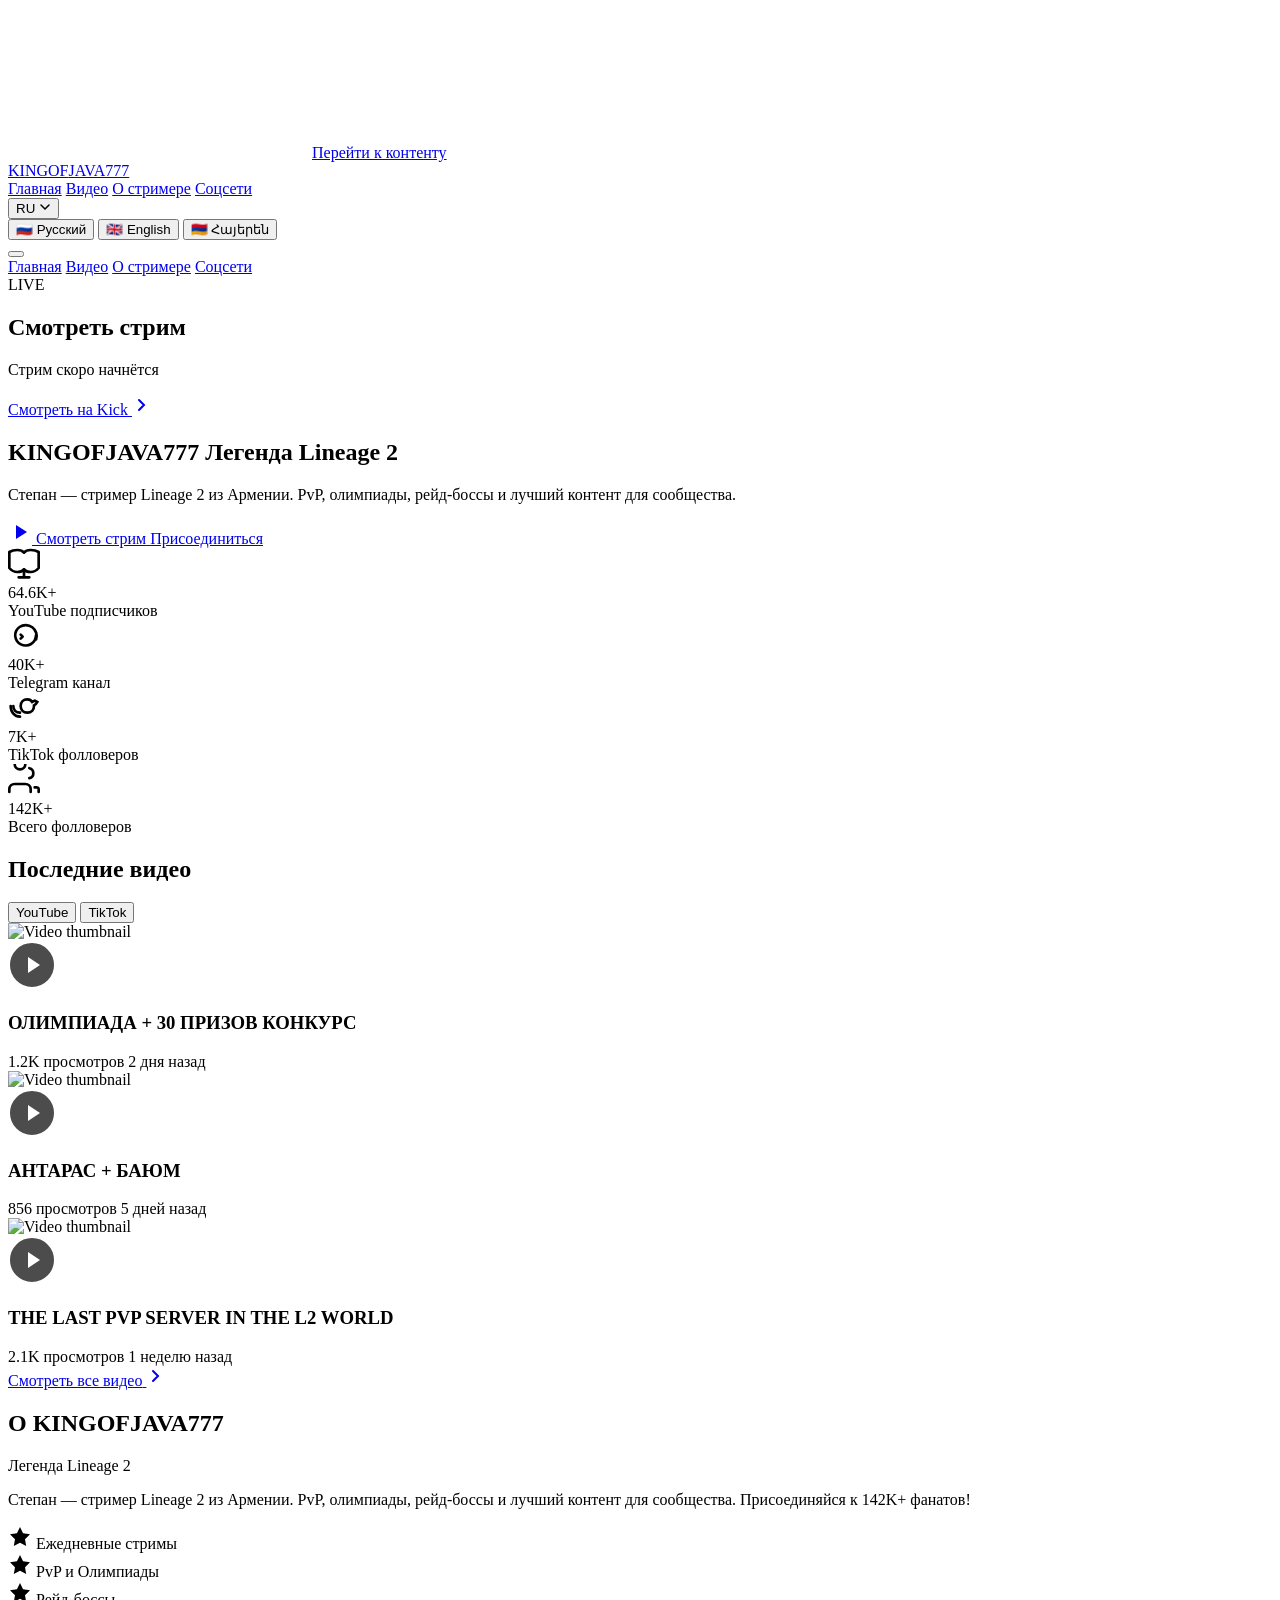
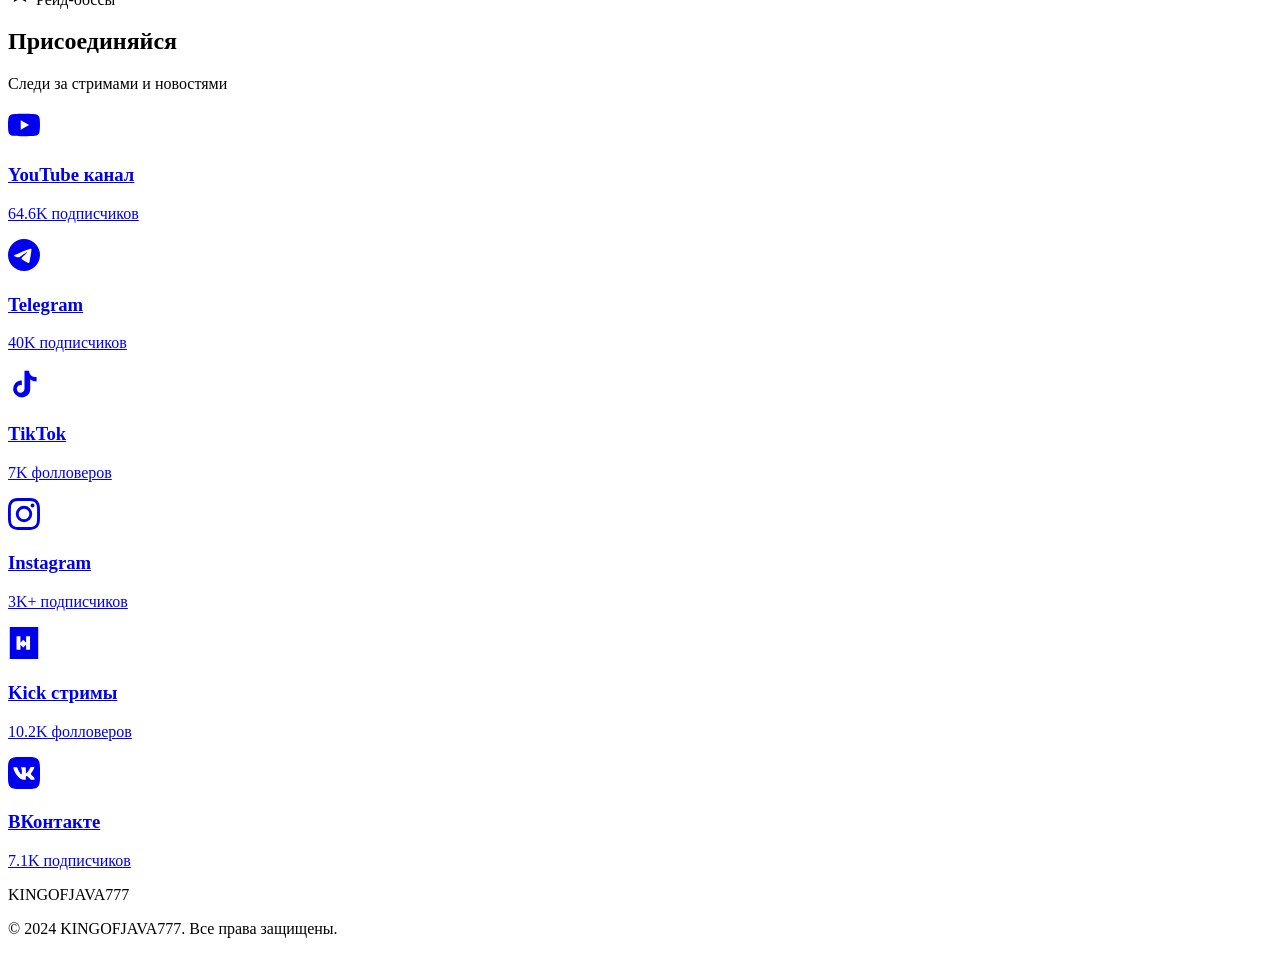
==== site/templates/index.html @ b15e0e52 "Initial commit: KINGOFJAVA777 branded website Dark cinematic gaming aesthetic with: - Multi-language" ====
<!DOCTYPE html>
<html lang="ru" data-theme="dark">
<head>
    <meta charset="UTF-8">
    <meta name="viewport" content="width=device-width, initial-scale=1.0">
    <meta name="description" content="KINGOFJAVA777 — официальный сайт стримера Lineage 2. Смотрим стримы, видео, присоединяйся к сообществу!">
    <meta name="keywords" content="KINGOFJAVA777, Lineage 2, L2, стрим, streamer, PvP, gaming, Armenia">
    <meta name="author" content="KINGOFJAVA777">
    
    <!-- Open Graph -->
    <meta property="og:type" content="website">
    <meta property="og:title" content="KINGOFJAVA777 — Lineage 2 Streamer">
    <meta property="og:description" content="Официальный сайт стримера Lineage 2. Смотрим стримы, видео, присоединяйся к сообществу!">
    <meta property="og:image" content="assets/og-image.jpg">
    <meta property="og:url" content="https://kingofjava777.com">
    
    <!-- Twitter Card -->
    <meta name="twitter:card" content="summary_large_image">
    <meta name="twitter:title" content="KINGOFJAVA777 — Lineage 2 Streamer">
    <meta name="twitter:description" content="Официальный сайт стримера Lineage 2">
    
    <!-- Favicon -->
    <link rel="icon" type="image/svg+xml" href="assets/favicon.svg">
    
    <!-- Fonts -->
    <link rel="preconnect" href="https://fonts.googleapis.com">
    <link rel="preconnect" href="https://fonts.gstatic.com" crossorigin>
    <link href="https://fonts.googleapis.com/css2?family=Inter:wght@300;400;500;600;700&family=JetBrains+Mono:wght@400;500&family=Russo+One&display=swap" rel="stylesheet">
    
    <!-- Styles -->
    <link rel="stylesheet" href="assets/styles.css">
    
    <title data-i18n="meta.title">KINGOFJAVA777 — Lineage 2 Streamer</title>
</head>
<body>
    <!-- Particle Canvas -->
    <canvas id="particles-canvas" aria-hidden="true"></canvas>
    
    <!-- Skip Link -->
    <a href="#main" class="skip-link" data-i18n="ui.skip_to_content">Перейти к контенту</a>
    
    <!-- Header -->
    <header class="header" role="banner">
        <div class="container">
            <div class="header__inner">
                <!-- Logo -->
                <a href="#" class="header__logo" aria-label="KINGOFJAVA777 - Home">
                    <span class="logo-text">KING<span class="logo-accent">OF</span>JAVA777</span>
                </a>
                
                <!-- Desktop Navigation -->
                <nav class="header__nav" role="navigation" aria-label="Main navigation">
                    <a href="#hero" class="nav__link" data-i18n="nav.home">Главная</a>
                    <a href="#videos" class="nav__link" data-i18n="nav.videos">Видео</a>
                    <a href="#about" class="nav__link" data-i18n="nav.about">О стримере</a>
                    <a href="#social" class="nav__link" data-i18n="nav.social">Соцсети</a>
                </nav>
                
                <!-- Language Picker -->
                <div class="header__actions">
                    <div class="lang-picker">
                        <button class="lang-picker__toggle" aria-expanded="false" aria-haspopup="listbox">
                            <span class="lang-picker__current">RU</span>
                            <svg class="lang-picker__arrow" width="12" height="12" viewBox="0 0 12 12" fill="none">
                                <path d="M2 4L6 8L10 4" stroke="currentColor" stroke-width="1.5" stroke-linecap="round"/>
                            </svg>
                        </button>
                        <div class="lang-picker__dropdown" role="listbox" aria-label="Select language">
                            <button class="lang-picker__option" data-lang="ru" role="option" aria-selected="true">
                                <span class="lang-picker__flag">🇷🇺</span>
                                <span>Русский</span>
                            </button>
                            <button class="lang-picker__option" data-lang="en" role="option" aria-selected="false">
                                <span class="lang-picker__flag">🇬🇧</span>
                                <span>English</span>
                            </button>
                            <button class="lang-picker__option" data-lang="am" role="option" aria-selected="false">
                                <span class="lang-picker__flag">🇦🇲</span>
                                <span>Հայերեն</span>
                            </button>
                        </div>
                    </div>
                    
                    <!-- Mobile Menu Toggle -->
                    <button class="mobile-menu-toggle" aria-label="Open menu" aria-expanded="false">
                        <span class="hamburger"></span>
                    </button>
                </div>
            </div>
        </div>
    </header>
    
    <!-- Mobile Navigation -->
    <div class="mobile-nav" role="dialog" aria-label="Mobile navigation" aria-hidden="true">
        <nav class="mobile-nav__inner">
            <a href="#hero" class="mobile-nav__link" data-i18n="nav.home">Главная</a>
            <a href="#videos" class="mobile-nav__link" data-i18n="nav.videos">Видео</a>
            <a href="#about" class="mobile-nav__link" data-i18n="nav.about">О стримере</a>
            <a href="#social" class="mobile-nav__link" data-i18n="nav.social">Соцсети</a>
        </nav>
    </div>
    
    <!-- Main Content -->
    <main id="main" role="main">
        <!-- Hero Section -->
        <section id="hero" class="hero">
            <div class="container">
                <div class="hero__content">
                    <!-- Stream Player -->
                    <div class="hero__player reveal">
                        <div class="player-wrapper">
                            <div class="player-embed" id="stream-player">
                                <!-- Stream embed will be injected here -->
                                <div class="player-placeholder">
                                    <div class="player-placeholder__content">
                                        <div class="live-badge">
                                            <span class="live-badge__dot"></span>
                                            <span data-i18n="nav.live">LIVE</span>
                                        </div>
                                        <h2 class="player-placeholder__title" data-i18n="hero.stream_title">Смотреть стрим</h2>
                                        <p class="player-placeholder__text" data-i18n="hero.offline">Стрим скоро начнётся</p>
                                        <a href="https://kick.com/kingofjava" target="_blank" rel="noopener" class="btn btn--primary">
                                            <span data-i18n="hero.watch_live">Смотреть на Kick</span>
                                            <svg width="20" height="20" viewBox="0 0 20 20" fill="none">
                                                <path d="M7 5L12 10L7 15" stroke="currentColor" stroke-width="2" stroke-linecap="round"/>
                                            </svg>
                                        </a>
                                    </div>
                                </div>
                            </div>
                        </div>
                    </div>
                    
                    <!-- Hero Text -->
                    <div class="hero__text">
                        <h1 class="hero__title reveal" data-stagger="0">
                            <span class="hero__title-main">KINGOFJAVA777</span>
                            <span class="hero__title-sub" data-i18n="hero.subtitle">Легенда Lineage 2</span>
                        </h1>
                        <p class="hero__description reveal" data-stagger="1" data-i18n="hero.description">
                            Степан — стример Lineage 2 из Армении. PvP, олимпиады, рейд-боссы и лучший контент для сообщества.
                        </p>
                        <div class="hero__cta reveal" data-stagger="2">
                            <a href="https://kick.com/kingofjava" target="_blank" rel="noopener" class="btn btn--primary btn--large">
                                <svg width="24" height="24" viewBox="0 0 24 24" fill="none">
                                    <path d="M8 5V19L19 12L8 5Z" fill="currentColor"/>
                                </svg>
                                <span data-i18n="hero.watch_now">Смотреть стрим</span>
                            </a>
                            <a href="#social" class="btn btn--secondary btn--large">
                                <span data-i18n="hero.join_community">Присоединиться</span>
                            </a>
                        </div>
                    </div>
                </div>
            </div>
            
            <!-- Scroll Indicator -->
            <div class="hero__scroll" aria-hidden="true">
                <div class="scroll-indicator">
                    <div class="scroll-indicator__mouse">
                        <div class="scroll-indicator__wheel"></div>
                    </div>
                </div>
            </div>
        </section>
        
        <!-- Stats Section -->
        <section class="stats">
            <div class="container">
                <div class="stats__grid">
                    <div class="stat-card reveal" data-stagger="0">
                        <div class="stat-card__icon">
                            <svg width="32" height="32" viewBox="0 0 24 24" fill="none">
                                <path d="M23 3C23 3 20.5 1.5 17 1.5C13.5 1.5 12 3.5 12 3.5C12 3.5 10.5 1.5 7 1.5C3.5 1.5 1 3 1 3V15C1 15 3.5 18 7 18C10.5 18 12 16 12 16C12 16 13.5 18 17 18C20.5 18 23 15 23 15V3Z" stroke="currentColor" stroke-width="2" stroke-linecap="round" stroke-linejoin="round"/>
                                <path d="M12 16V22M8 22H16" stroke="currentColor" stroke-width="2" stroke-linecap="round"/>
                            </svg>
                        </div>
                        <div class="stat-card__content">
                            <div class="stat-card__value">64.6K+</div>
                            <div class="stat-card__label" data-i18n="about.stats.youtube">YouTube подписчиков</div>
                        </div>
                    </div>
                    
                    <div class="stat-card reveal" data-stagger="1">
                        <div class="stat-card__icon">
                            <svg width="32" height="32" viewBox="0 0 24 24" fill="none">
                                <path d="M21 11.5C21.0034 12.809 20.6627 14.0952 20.0104 15.2351C19.3582 16.375 18.4163 17.3304 17.275 18.009C16.1337 18.6875 14.8314 19.0665 13.4941 19.1094C12.1568 19.1523 10.8297 18.8577 9.6393 18.2537C8.44894 17.6498 7.4349 16.7566 6.69592 15.661C5.95694 14.5654 5.51793 13.3046 5.42057 11.9985C5.32321 10.6924 5.57076 9.38437 6.13908 8.19982C6.70741 7.01528 7.57715 5.99387 8.664 5.234L8.664 5.234C10.0605 4.2575 11.7311 3.75188 13.4397 3.78808C15.1483 3.82428 16.8087 4.40046 18.1893 5.43651C19.5699 6.47256 20.6008 7.9164 21.1269 9.55022C21.653 11.184 21.6459 12.9204 21.1065 14.55L21.1065 14.55" stroke="currentColor" stroke-width="2" stroke-linecap="round"/>
                                <path d="M9.5 14L11 12.5L9.5 11" stroke="currentColor" stroke-width="2" stroke-linecap="round" stroke-linejoin="round"/>
                            </svg>
                        </div>
                        <div class="stat-card__content">
                            <div class="stat-card__value">40K+</div>
                            <div class="stat-card__label" data-i18n="about.stats.telegram">Telegram канал</div>
                        </div>
                    </div>
                    
                    <div class="stat-card reveal" data-stagger="2">
                        <div class="stat-card__icon">
                            <svg width="32" height="32" viewBox="0 0 24 24" fill="none">
                                <path d="M19.59 6.69L18.17 7.5C17.6 6.5 16.5 5.5 14.5 5.5C11.5 5.5 9.5 7.5 9.5 10.5C9.5 13.5 11.5 15.5 14.5 15.5C17.5 15.5 19.5 13.5 19.5 10.5V10C20.5 9.5 21.5 8.5 22 7.5L20.59 6.69C20.29 6.5 19.89 6.5 19.59 6.69Z" stroke="currentColor" stroke-width="2" stroke-linecap="round"/>
                                <path d="M4 10.5C4 13.5 6 15.5 9 15.5" stroke="currentColor" stroke-width="2" stroke-linecap="round"/>
                                <path d="M2 10.5C2 15 5 18.5 9 18.5" stroke="currentColor" stroke-width="2" stroke-linecap="round"/>
                            </svg>
                        </div>
                        <div class="stat-card__content">
                            <div class="stat-card__value">7K+</div>
                            <div class="stat-card__label" data-i18n="about.stats.tiktok">TikTok фолловеров</div>
                        </div>
                    </div>
                    
                    <div class="stat-card reveal" data-stagger="3">
                        <div class="stat-card__icon">
                            <svg width="32" height="32" viewBox="0 0 24 24" fill="none">
                                <path d="M17 21V19C17 16.7909 15.2091 15 13 15H5C2.79086 15 1 16.7909 1 19V21" stroke="currentColor" stroke-width="2" stroke-linecap="round"/>
                                <circle cx="9" cy="7C" r="4" stroke="currentColor" stroke-width="2"/>
                                <path d="M23 21V19C22.9986 17.1771 21.765 17.5858 20 17.5858" stroke="currentColor" stroke-width="2" stroke-linecap="round"/>
                                <path d="M16 3.13C17.7569 3.54936 19.0033 5.06463 19.0033 6.87C19.0033 8.67537 17.7569 10.1906 16 10.61" stroke="currentColor" stroke-width="2" stroke-linecap="round"/>
                            </svg>
                        </div>
                        <div class="stat-card__content">
                            <div class="stat-card__value">142K+</div>
                            <div class="stat-card__label" data-i18n="about.stats.total">Всего фолловеров</div>
                        </div>
                    </div>
                </div>
            </div>
        </section>
        
        <!-- Videos Section -->
        <section id="videos" class="videos">
            <div class="container">
                <div class="section-header reveal">
                    <h2 class="section-title" data-i18n="videos.title">Последние видео</h2>
                    <div class="section-tabs">
                        <button class="tab-btn active" data-tab="youtube" data-i18n="videos.youtube">YouTube</button>
                        <button class="tab-btn" data-tab="tiktok" data-i18n="videos.tiktok">TikTok</button>
                    </div>
                </div>
                
                <!-- YouTube Videos -->
                <div class="videos__grid" id="youtube-videos">
                    <div class="video-card reveal" data-stagger="0">
                        <div class="video-card__thumbnail">
                            <img src="https://img.youtube.com/vi/VIDEO_ID_1/maxresdefault.jpg" alt="Video thumbnail" loading="lazy">
                            <div class="video-card__play">
                                <svg width="48" height="48" viewBox="0 0 48 48" fill="none">
                                    <circle cx="24" cy="24" r="23" fill="rgba(0,0,0,0.7)" stroke="white" stroke-width="2"/>
                                    <path d="M20 16L32 24L20 32V16Z" fill="white"/>
                                </svg>
                            </div>
                        </div>
                        <div class="video-card__content">
                            <h3 class="video-card__title">ОЛИМПИАДА + 30 ПРИЗОВ КОНКУРС</h3>
                            <div class="video-card__meta">
                                <span class="video-card__views">1.2K просмотров</span>
                                <span class="video-card__date">2 дня назад</span>
                            </div>
                        </div>
                    </div>
                    
                    <div class="video-card reveal" data-stagger="1">
                        <div class="video-card__thumbnail">
                            <img src="https://img.youtube.com/vi/VIDEO_ID_2/maxresdefault.jpg" alt="Video thumbnail" loading="lazy">
                            <div class="video-card__play">
                                <svg width="48" height="48" viewBox="0 0 48 48" fill="none">
                                    <circle cx="24" cy="24" r="23" fill="rgba(0,0,0,0.7)" stroke="white" stroke-width="2"/>
                                    <path d="M20 16L32 24L20 32V16Z" fill="white"/>
                                </svg>
                            </div>
                        </div>
                        <div class="video-card__content">
                            <h3 class="video-card__title">АНТАРАС + БАЮМ</h3>
                            <div class="video-card__meta">
                                <span class="video-card__views">856 просмотров</span>
                                <span class="video-card__date">5 дней назад</span>
                            </div>
                        </div>
                    </div>
                    
                    <div class="video-card reveal" data-stagger="2">
                        <div class="video-card__thumbnail">
                            <img src="https://img.youtube.com/vi/VIDEO_ID_3/maxresdefault.jpg" alt="Video thumbnail" loading="lazy">
                            <div class="video-card__play">
                                <svg width="48" height="48" viewBox="0 0 48 48" fill="none">
                                    <circle cx="24" cy="24" r="23" fill="rgba(0,0,0,0.7)" stroke="white" stroke-width="2"/>
                                    <path d="M20 16L32 24L20 32V16Z" fill="white"/>
                                </svg>
                            </div>
                        </div>
                        <div class="video-card__content">
                            <h3 class="video-card__title">THE LAST PVP SERVER IN THE L2 WORLD</h3>
                            <div class="video-card__meta">
                                <span class="video-card__views">2.1K просмотров</span>
                                <span class="video-card__date">1 неделю назад</span>
                            </div>
                        </div>
                    </div>
                </div>
                
                <!-- TikTok Videos (hidden by default) -->
                <div class="videos__grid" id="tiktok-videos" style="display: none;">
                    <div class="video-card video-card--vertical reveal" data-stagger="0">
                        <div class="video-card__thumbnail video-card__thumbnail--vertical">
                            <img src="assets/tiktok-placeholder-1.jpg" alt="TikTok video" loading="lazy">
                            <div class="video-card__play">
                                <svg width="48" height="48" viewBox="0 0 48 48" fill="none">
                                    <circle cx="24" cy="24" r="23" fill="rgba(0,0,0,0.7)" stroke="white" stroke-width="2"/>
                                    <path d="M20 16L32 24L20 32V16Z" fill="white"/>
                                </svg>
                            </div>
                        </div>
                    </div>
                    
                    <div class="video-card video-card--vertical reveal" data-stagger="1">
                        <div class="video-card__thumbnail video-card__thumbnail--vertical">
                            <img src="assets/tiktok-placeholder-2.jpg" alt="TikTok video" loading="lazy">
                            <div class="video-card__play">
                                <svg width="48" height="48" viewBox="0 0 48 48" fill="none">
                                    <circle cx="24" cy="24" r="23" fill="rgba(0,0,0,0.7)" stroke="white" stroke-width="2"/>
                                    <path d="M20 16L32 24L20 32V16Z" fill="white"/>
                                </svg>
                            </div>
                        </div>
                    </div>
                    
                    <div class="video-card video-card--vertical reveal" data-stagger="2">
                        <div class="video-card__thumbnail video-card__thumbnail--vertical">
                            <img src="assets/tiktok-placeholder-3.jpg" alt="TikTok video" loading="lazy">
                            <div class="video-card__play">
                                <svg width="48" height="48" viewBox="0 0 48 48" fill="none">
                                    <circle cx="24" cy="24" r="23" fill="rgba(0,0,0,0.7)" stroke="white" stroke-width="2"/>
                                    <path d="M20 16L32 24L20 32V16Z" fill="white"/>
                                </svg>
                            </div>
                        </div>
                    </div>
                </div>
                
                <div class="videos__cta reveal">
                    <a href="https://www.youtube.com/@KINGOFJAVA777" target="_blank" rel="noopener" class="btn btn--secondary">
                        <span data-i18n="videos.watch_all">Смотреть все видео</span>
                        <svg width="20" height="20" viewBox="0 0 20 20" fill="none">
                            <path d="M7 5L12 10L7 15" stroke="currentColor" stroke-width="2" stroke-linecap="round"/>
                        </svg>
                    </a>
                </div>
            </div>
        </section>
        
        <!-- About Section -->
        <section id="about" class="about">
            <div class="container">
                <div class="about__content">
                    <div class="about__text reveal">
                        <h2 class="section-title" data-i18n="about.title">О KINGOFJAVA777</h2>
                        <p class="about__subtitle" data-i18n="about.subtitle">Легенда Lineage 2</p>
                        <p class="about__description" data-i18n="about.description">
                            Степан — стример Lineage 2 из Армении. PvP, олимпиады, рейд-боссы и лучший контент для сообщества. Присоединяйся к 142K+ фанатов!
                        </p>
                        <div class="about__features">
                            <div class="feature-item">
                                <svg class="feature-icon" width="24" height="24" viewBox="0 0 24 24" fill="none">
                                    <path d="M12 2L15.09 8.26L22 9.27L17 14.14L18.18 21.02L12 17.77L5.82 21.02L7 14.14L2 9.27L8.91 8.26L12 2Z" fill="currentColor"/>
                                </svg>
                                <span data-i18n="about.feature1">Ежедневные стримы</span>
                            </div>
                            <div class="feature-item">
                                <svg class="feature-icon" width="24" height="24" viewBox="0 0 24 24" fill="none">
                                    <path d="M12 2L15.09 8.26L22 9.27L17 14.14L18.18 21.02L12 17.77L5.82 21.02L7 14.14L2 9.27L8.91 8.26L12 2Z" fill="currentColor"/>
                                </svg>
                                <span data-i18n="about.feature2">PvP и Олимпиады</span>
                            </div>
                            <div class="feature-item">
                                <svg class="feature-icon" width="24" height="24" viewBox="0 0 24 24" fill="none">
                                    <path d="M12 2L15.09 8.26L22 9.27L17 14.14L18.18 21.02L12 17.77L5.82 21.02L7 14.14L2 9.27L8.91 8.26L12 2Z" fill="currentColor"/>
                                </svg>
                                <span data-i18n="about.feature3">Рейд-боссы</span>
                            </div>
                        </div>
                    </div>
                </div>
            </div>
        </section>
        
        <!-- Social Section -->
        <section id="social" class="social">
            <div class="container">
                <div class="section-header reveal">
                    <h2 class="section-title" data-i18n="social.title">Присоединяйся</h2>
                    <p class="section-subtitle" data-i18n="social.subtitle">Следи за стримами и новостями</p>
                </div>
                
                <div class="social__grid">
                    <a href="https://www.youtube.com/@KINGOFJAVA777" target="_blank" rel="noopener" class="social-card reveal" data-stagger="0">
                        <div class="social-card__icon">
                            <svg width="32" height="32" viewBox="0 0 24 24" fill="currentColor">
                                <path d="M23.498 6.186a3.016 3.016 0 0 0-2.122-2.136C19.505 3.545 12 3.545 12 3.545s-7.505 0-9.377.505A3.017 3.017 0 0 0 .502 6.186C0 8.07 0 12 0 12s0 3.93.502 5.814a3.016 3.016 0 0 0 2.122 2.136c1.871.505 9.376.505 9.376.505s7.505 0 9.377-.505a3.015 3.015 0 0 0 2.122-2.136C24 15.93 24 12 24 12s0-3.93-.502-5.814zM9.545 15.568V8.432L15.818 12l-6.273 3.568z"/>
                            </svg>
                        </div>
                        <div class="social-card__content">
                            <h3 class="social-card__title" data-i18n="social.youtube">YouTube канал</h3>
                            <p class="social-card__stats">64.6K подписчиков</p>
                        </div>
                    </a>
                    
                    <a href="https://t.me/kingofjava777" target="_blank" rel="noopener" class="social-card reveal" data-stagger="1">
                        <div class="social-card__icon">
                            <svg width="32" height="32" viewBox="0 0 24 24" fill="currentColor">
                                <path d="M11.944 0A12 12 0 0 0 0 12a12 12 0 0 0 12 12 12 12 0 0 0 12-12A12 12 0 0 0 12 0a12 12 0 0 0-.056 0zm4.962 7.224c.1-.002.321.023.465.14a.506.506 0 0 1 .171.325c.016.093.036.306.02.472-.18 1.898-.962 6.502-1.36 8.627-.168.9-.499 1.201-.82 1.23-.696.065-1.225-.46-1.9-.902-1.056-.693-1.653-1.124-2.678-1.8-1.185-.78-.417-1.21.258-1.91.177-.184 3.247-2.977 3.307-3.23.007-.032.014-.15-.056-.212s-.174-.041-.249-.024c-.106.024-1.793 1.14-5.061 3.345-.48.33-.913.49-1.302.48-.428-.008-1.252-.241-1.865-.44-.752-.245-1.349-.374-1.297-.789.027-.216.325-.437.893-.663 3.498-1.524 5.83-2.529 6.998-3.014 3.332-1.386 4.025-1.627 4.476-1.635z"/>
                            </svg>
                        </div>
                        <div class="social-card__content">
                            <h3 class="social-card__title" data-i18n="social.telegram">Telegram</h3>
                            <p class="social-card__stats">40K подписчиков</p>
                        </div>
                    </a>
                    
                    <a href="https://www.tiktok.com/@kingofjava7777" target="_blank" rel="noopener" class="social-card reveal" data-stagger="2">
                        <div class="social-card__icon">
                            <svg width="32" height="32" viewBox="0 0 24 24" fill="currentColor">
                                <path d="M19.59 6.69a4.83 4.83 0 0 1-3.77-4.25V2h-3.45v13.67a2.89 2.89 0 0 1-5.2 1.74 2.89 2.89 0 0 1 2.31-4.64 2.93 2.93 0 0 1 .88.13V9.4a6.84 6.84 0 0 0-1-.05A6.33 6.33 0 0 0 5.8 20.1a6.34 6.34 0 0 0 10.86-4.43v-7a8.16 8.16 0 0 0 4.77 1.52v-3.4a4.85 4.85 0 0 1-1.84-.1z"/>
                            </svg>
                        </div>
                        <div class="social-card__content">
                            <h3 class="social-card__title" data-i18n="social.tiktok">TikTok</h3>
                            <p class="social-card__stats">7K фолловеров</p>
                        </div>
                    </a>
                    
                    <a href="https://www.instagram.com/kingofjava777/" target="_blank" rel="noopener" class="social-card reveal" data-stagger="3">
                        <div class="social-card__icon">
                            <svg width="32" height="32" viewBox="0 0 24 24" fill="currentColor">
                                <path d="M12 2.163c3.204 0 3.584.012 4.85.07 3.252.148 4.771 1.691 4.919 4.919.058 1.265.069 1.645.069 4.849 0 3.205-.012 3.584-.069 4.849-.149 3.225-1.664 4.771-4.919 4.919-1.266.058-1.644.07-4.85.07-3.204 0-3.584-.012-4.849-.07-3.26-.149-4.771-1.699-4.919-4.92-.058-1.265-.07-1.644-.07-4.849 0-3.204.013-3.583.07-4.849.149-3.227 1.664-4.771 4.919-4.919 1.266-.057 1.645-.069 4.849-.069zM12 0C8.741 0 8.333.014 7.053.072 2.695.272.273 2.69.073 7.052.014 8.333 0 8.741 0 12c0 3.259.014 3.668.072 4.948.2 4.358 2.618 6.78 6.98 6.98C8.333 23.986 8.741 24 12 24c3.259 0 3.668-.014 4.948-.072 4.354-.2 6.782-2.618 6.979-6.98.059-1.28.073-1.689.073-4.948 0-3.259-.014-3.667-.072-4.947-.196-4.354-2.617-6.78-6.979-6.98C15.668.014 15.259 0 12 0zm0 5.838a6.162 6.162 0 1 0 0 12.324 6.162 6.162 0 0 0 0-12.324zM12 16a4 4 0 1 1 0-8 4 4 0 0 1 0 8zm6.406-11.845a1.44 1.44 0 1 0 0 2.881 1.44 1.44 0 0 0 0-2.881z"/>
                            </svg>
                        </div>
                        <div class="social-card__content">
                            <h3 class="social-card__title" data-i18n="social.instagram">Instagram</h3>
                            <p class="social-card__stats">3K+ подписчиков</p>
                        </div>
                    </a>
                    
                    <a href="https://kick.com/kingofjava" target="_blank" rel="noopener" class="social-card reveal" data-stagger="4">
                        <div class="social-card__icon">
                            <svg width="32" height="32" viewBox="0 0 24 24" fill="currentColor">
                                <path d="M1.333 0v24h21.334V0H1.333zm15.2 17.067H13.6v-3.734l-2.133 2.134-2.134-2.134v3.734H6.4V6.933h2.933v4.8l2.134-2.133 2.133 2.133v-4.8h2.933v10.134z"/>
                            </svg>
                        </div>
                        <div class="social-card__content">
                            <h3 class="social-card__title" data-i18n="social.kick">Kick стримы</h3>
                            <p class="social-card__stats">10.2K фолловеров</p>
                        </div>
                    </a>
                    
                    <a href="https://vk.com/tophachside" target="_blank" rel="noopener" class="social-card reveal" data-stagger="5">
                        <div class="social-card__icon">
                            <svg width="32" height="32" viewBox="0 0 24 24" fill="currentColor">
                                <path d="M15.684 0H8.316C1.592 0 0 1.592 0 8.316v7.368C0 22.408 1.592 24 8.316 24h7.368C22.408 24 24 22.408 24 15.684V8.316C24 1.592 22.391 0 15.684 0zm3.692 17.123h-1.744c-.66 0-.862-.525-2.049-1.714-1.033-1.01-1.49-1.135-1.744-1.135-.356 0-.458.102-.458.593v1.575c0 .424-.135.678-1.253.678-1.846 0-3.896-1.12-5.339-3.202-2.17-3.042-2.763-5.32-2.763-5.785 0-.254.102-.491.593-.491h1.744c.44 0 .61.203.78.678.864 2.49 2.303 4.675 2.896 4.675.22 0 .322-.102.322-.66V9.721c-.068-1.186-.695-1.287-.695-1.71 0-.203.17-.407.44-.407h2.744c.373 0 .508.203.508.643v3.473c0 .372.17.508.271.508.22 0 .407-.136.813-.542 1.27-1.422 2.18-3.61 2.18-3.61.119-.254.322-.491.763-.491h1.744c.525 0 .644.27.525.643-.22 1.017-2.354 4.031-2.354 4.031-.186.305-.254.44 0 .78.186.254.796.779 1.203 1.253.745.847 1.32 1.558 1.473 2.049.17.49-.085.744-.576.744z"/>
                            </svg>
                        </div>
                        <div class="social-card__content">
                            <h3 class="social-card__title" data-i18n="social.vk">ВКонтакте</h3>
                            <p class="social-card__stats">7.1K подписчиков</p>
                        </div>
                    </a>
                </div>
            </div>
        </section>
    </main>
    
    <!-- Footer -->
    <footer class="footer" role="contentinfo">
        <div class="container">
            <div class="footer__content">
                <div class="footer__brand">
                    <span class="logo-text">KING<span class="logo-accent">OF</span>JAVA777</span>
                </div>
                <div class="footer__copyright">
                    <p data-i18n="footer.copyright">© 2024 KINGOFJAVA777. Все права защищены.</p>
                </div>
            </div>
        </div>
    </footer>
    
    <!-- Scripts -->
    <script src="assets/app.js" defer></script>
    
    <!-- TikTok Embed Script (official) -->
    <script async src="https://www.tiktok.com/embed.js" crossorigin="anonymous"></script>
</body>
</html>
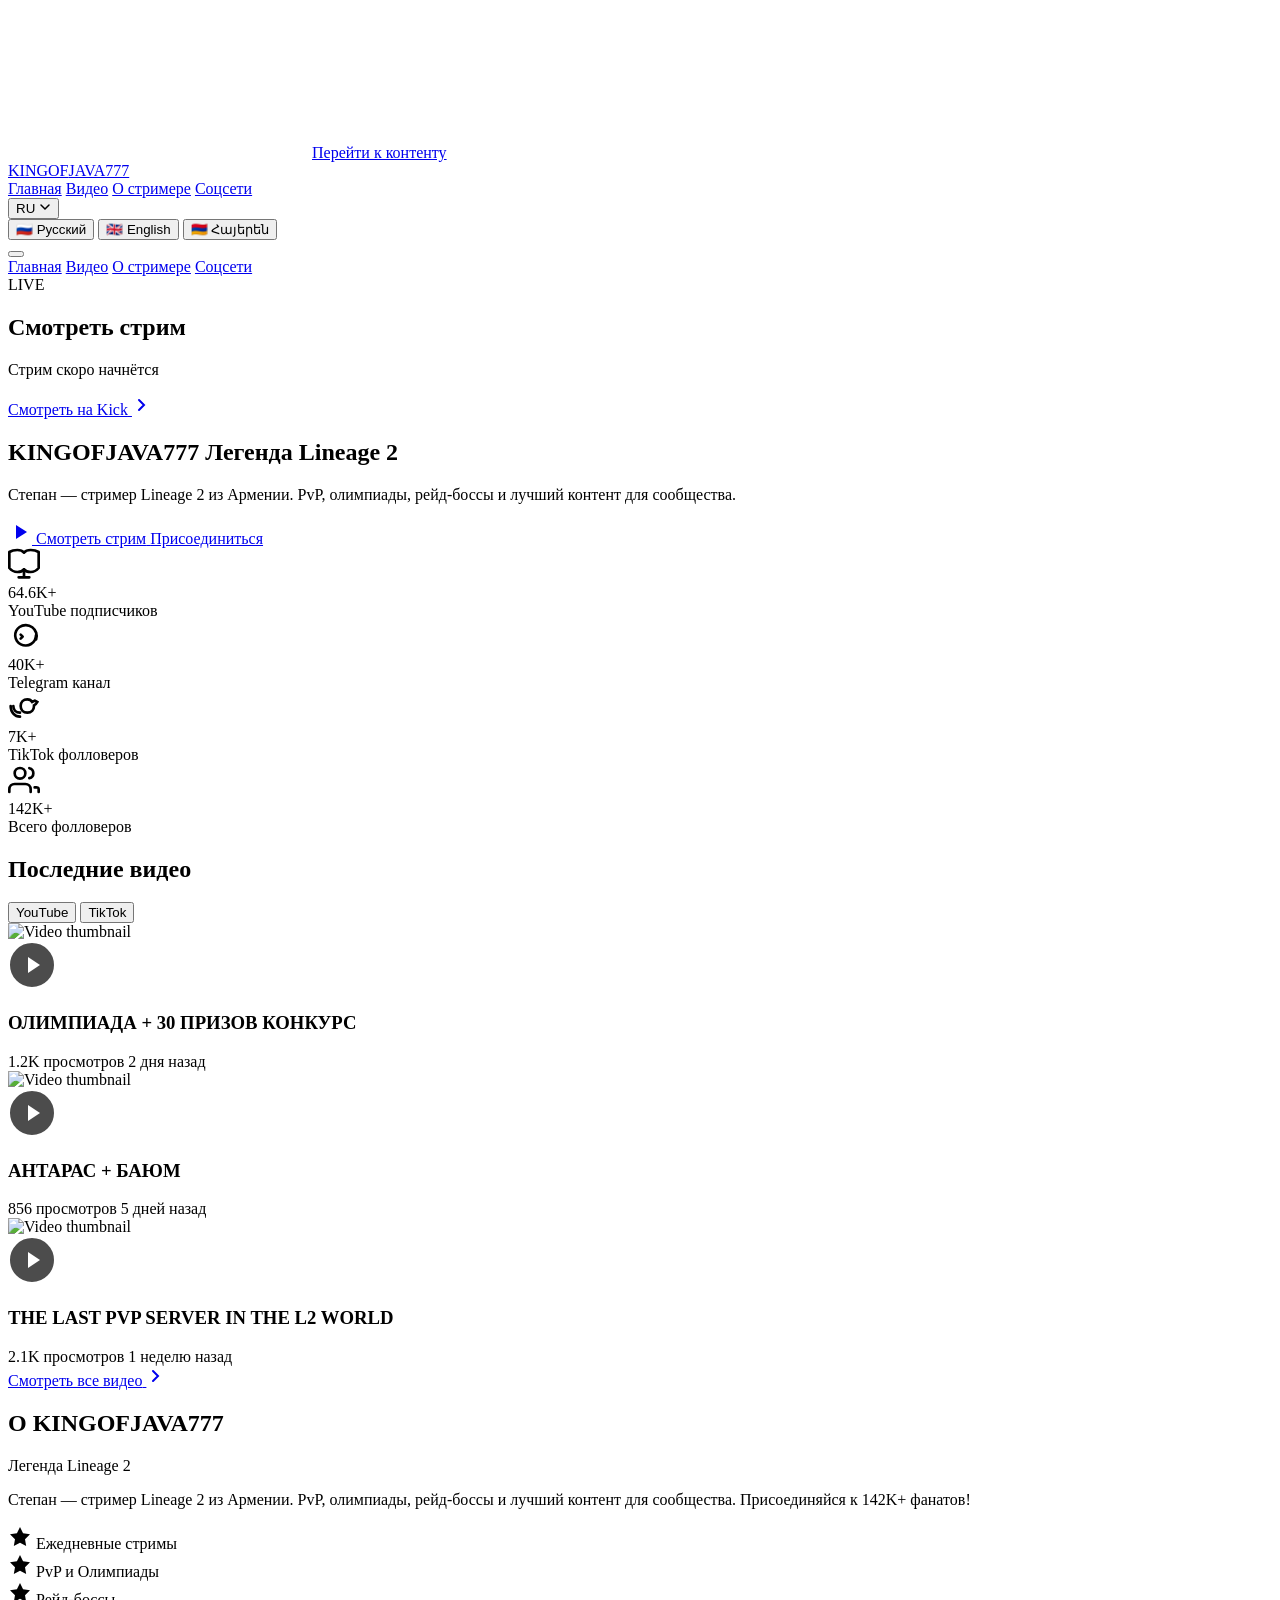
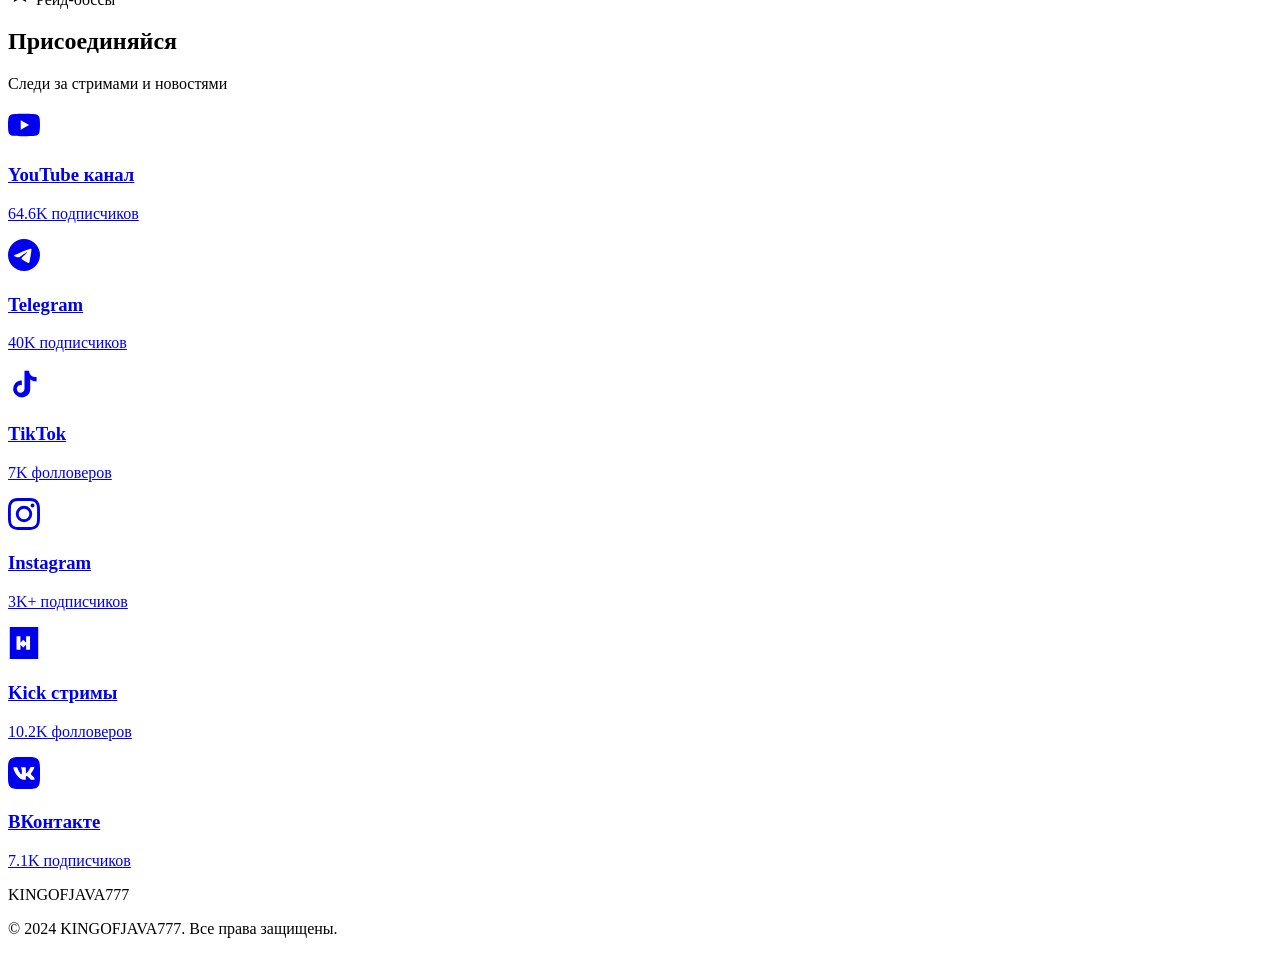
==== commit 994bbdc5: "Fix SVG circle attribute error" ====
--- a/site/templates/index.html
+++ b/site/templates/index.html
@@ -213,7 +213,7 @@
                         <div class="stat-card__icon">
                             <svg width="32" height="32" viewBox="0 0 24 24" fill="none">
                                 <path d="M17 21V19C17 16.7909 15.2091 15 13 15H5C2.79086 15 1 16.7909 1 19V21" stroke="currentColor" stroke-width="2" stroke-linecap="round"/>
-                                <circle cx="9" cy="7C" r="4" stroke="currentColor" stroke-width="2"/>
+                                <circle cx="9" cy="7" r="4" stroke="currentColor" stroke-width="2"/>
                                 <path d="M23 21V19C22.9986 17.1771 21.765 17.5858 20 17.5858" stroke="currentColor" stroke-width="2" stroke-linecap="round"/>
                                 <path d="M16 3.13C17.7569 3.54936 19.0033 5.06463 19.0033 6.87C19.0033 8.67537 17.7569 10.1906 16 10.61" stroke="currentColor" stroke-width="2" stroke-linecap="round"/>
                             </svg>
